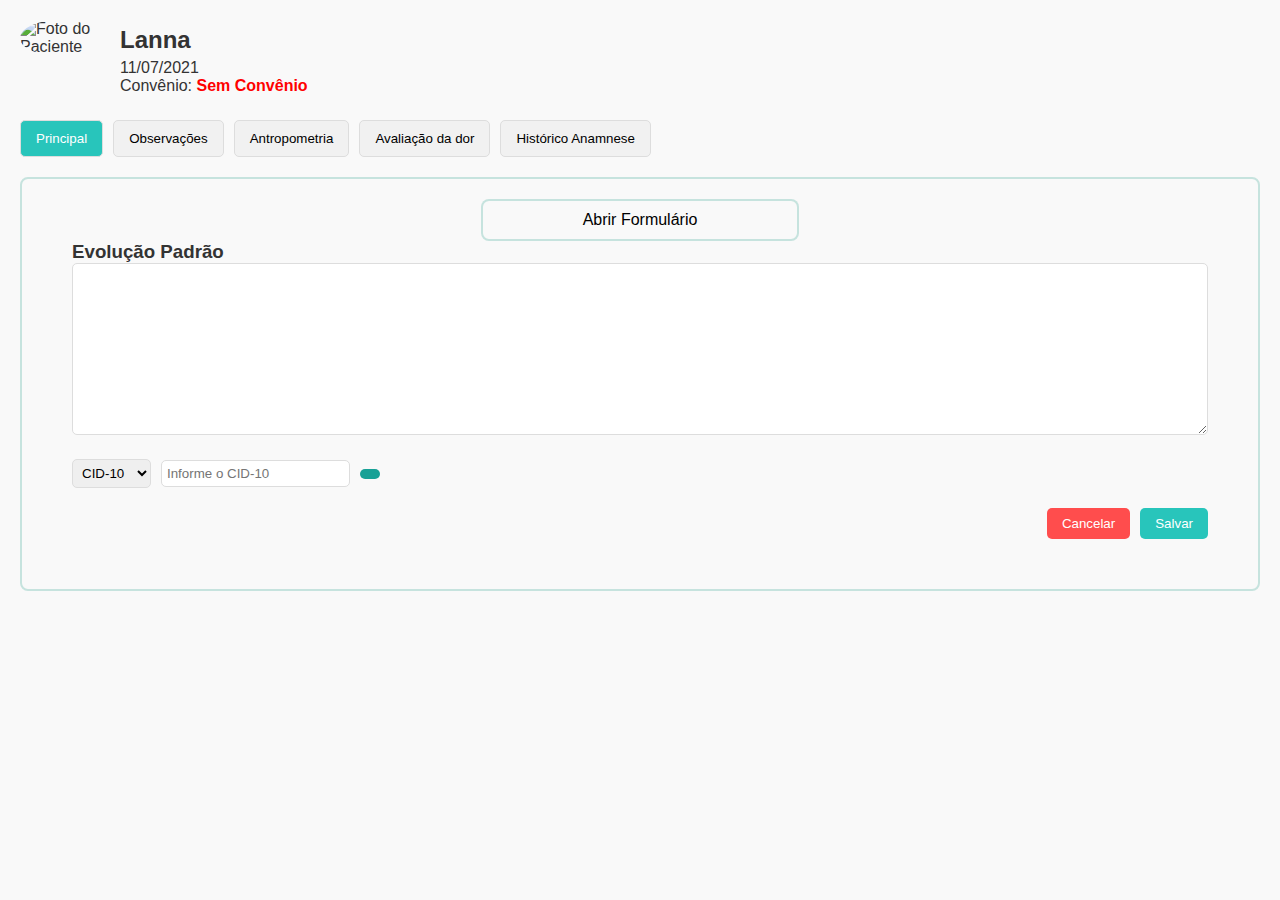
==== index.html @ a19d1daa "alteração" ====
<!DOCTYPE html>
<html lang="pt-br">
  <head>
    <meta charset="UTF-8" />
    <meta name="viewport" content="width=device-width, initial-scale=1.0" />
    <title>Medic - Anamnese</title>
    <link rel="stylesheet" href="css/anamnese.css" />
    <link rel="stylesheet" href="fontawesome/css/all.min.css" />
  </head>
  <body>
    <main class="main-content">
      <div class="paciente-info">
        <div class="perfil-foto">
          <img src="caminho-para-imagem.jpg" alt="Foto do Paciente" />
        </div>
        <div class="paciente-detalhes">
          <h2>Lanna</h2>
          <p>11/07/2021</p>
          <p>Convênio: <span class="sem-convenio">Sem Convênio</span></p>
        </div>

        <div class="nav-icons">
          <!-- Adc aqui os ícones caso necessário -->
        </div>
      </div>

      <section class="tab-section">
        <div class="tabs">
          <button class="tab active" onclick="openTab(event, 'principal')">
            Principal
          </button>
          <button class="tab" onclick="openTab(event, 'observacoes')">
            Observações
          </button>
          <button class="tab" onclick="openTab(event, 'antropometria')">
            Antropometria
          </button>
          <button class="tab" onclick="openTab(event, 'avaliacao-dor')">
            Avaliação da dor
          </button>
          <button class="tab" onclick="openTab(event, 'historico-anamnese')">
            Histórico Anamnese
          </button>
        </div>

        <!-- Conteúdos das abas -->
        <div class="tab-content" id="principal">
          <!--Borda-->
          <div class="evolucao-padrao-container">
            <!--Botão de abrir modal-->
            <div class="abrir-modal-container">
              <button id="abriModalBtn" class="abrir-modal-btn">
                Abrir Formulário
              </button>
            </div>

            <!-- Modal Para abrir Formulário-->
            <div id="evolucaoModal" class="modal">
              <div class="modal-content">
                <span class="fechar">&times;</span>
                <h2>Formulário de Evoluções</h2>
                <table class="tabela-evolucao">
                  <thead>
                    <tr>
                      <th>Formulário</th>
                      <th>Descrição</th>
                      <th>Baixar</th>
                    </tr>
                  </thead>
                  <tbody>
                    <tr>
                      <td>Evolução Ginecologia</td>
                      <td>Evolução Ginecologia</td>
                      <td><i class="fa fa-download"></i></td>
                    </tr>
                    <tr>
                      <td>Evolução Padrão</td>
                      <td>Evolução Padrão</td>
                      <td><i class="fa fa-download"></i></td>
                    </tr>
                    <tr>
                      <td>Anamnese Cirúgica</td>
                      <td>Anamnese Cirúgica</td>
                      <td><i class="fa fa-download"></i></td>
                    </tr>
                    <tr>
                      <td>Anamnese Padrão</td>
                      <td>Anamnese Padrão</td>
                      <td><i class="fa fa-download"></i></td>
                    </tr>
                  </tbody>
                </table>

                <button class="fechar-btn">Fechar</button>
              </div>
            </div>

            <!--FECHA MODAL-->

            <h3>Evolução Padrão</h3>
            <textarea class="anamnese-input" rows="10"></textarea>
            <div class="cid-section">
              <select id="cid">
                <option value="">CID-10</option>
                <option value="">NANDA</option>
                <!-- Add opção do CID-10 -->
              </select>
              <input
                class="cid-input"
                type="cid"
                id="cid"
                name="cid"
                placeholder="Informe o CID-10"
              />
              <button class="add-cid"><i class="fa-solid fa-plus"></i></button>
            </div>

            <div class="form-buttons">
              <button class="cancela-btn">
                <i class="fa-solid fa-xmark"></i> Cancelar
              </button>
              <button class="salva-btn">
                <i class="fa-solid fa-check"></i> Salvar
              </button>
            </div>
          </div>
        </div>
<!--OBSERVAÇÕES-->

        <div class="tab-content" id="observacoes" style="display: none">
          <div class="evolucao-padrao-container">
            <h3>Observações</h3>
            <textarea class="anamnese-input" rows="10"></textarea>
          </div>
        </div>

        <!--ANTROPOMETRIA= Medidas Corporal-->

        <div class="tab-content" id="antropometria" style="display: none">
          <div class="evolucao-padrao-container">
            <div class="antro-buttons">
              <button class="result-button">
                <i class="fa-solid fa-chart-line"></i> Resultado
              </button>
              <button class="history-button">
                <i class="fa-solid fa-table"></i> Histórico
              </button>
            </div>

            <div class="container-antropometria">
              <form>
                <label for="date">Data</label>
                <input type="date" id="date" name="date" value="2024-10-17" />

                <div class="row">
                  <div class="column">
                    <label for="height">Altura (cm)</label>
                    <input type="number" id="height" name="height" />
                  </div>
                  <div class="column">
                    <label for="weight">Peso (kg)</label>
                    <input type="number" id="weight" name="weight" />
                  </div>
                  <div class="column">
                    <label for="imc">IMC</label>
                    <input type="number" id="imc" name="imc" readonly />
                  </div>
                </div>

                <div class="row">
                  <div class="column">
                    <label for="waist">Circunferência Cintura (cm)</label>
                    <input type="number" id="waist" name="waist" />
                  </div>
                  <div class="column">
                    <label for="hip">Circunferência Quadril (cm)</label>
                    <input type="number" id="hip" name="hip" />
                  </div>
                  <div class="column">
                    <label for="rcq">Relação RCQ</label>
                    <input type="number" id="rcq" name="rcq" readonly />
                  </div>
                </div>
                <br />
                <!--SINAIS VITAIS-->
                <h3 class="sinais-vitais">
                  <i class="fa-solid fa-heart-pulse"></i> <u>Sinais Vitais</u>
                </h3>
                <br />
                <div class="row">
                  <div class="column">
                    <label for="systolic">Pressão Sistólica</label>
                    <input type="number" id="systolic" name="systolic" />
                  </div>
                  <div class="column">
                    <label for="diastolic">Pressão Diastólica</label>
                    <input type="number" id="diastolic" name="diastolic" />
                  </div>
                  <div class="column">
                    <label for="heart-rate">Frequência Cardíaca</label>
                    <input type="number" id="heart-rate" name="heart-rate" />
                  </div>
                </div>

                <div class="row">
                  <div class="column">
                    <label for="temperature">Temperatura</label>
                    <input type="number" id="temperature" name="temperature" />
                  </div>
                  <div class="column">
                    <label for="glucose">Glicemia</label>
                    <input type="number" id="glucose" name="glucose" />
                  </div>
                  <div class="column">
                    <label for="saturation">Saturação</label>
                    <input type="number" id="saturation" name="saturation" />
                  </div>
                </div>
                <div class="buttons">
                  <button type="submit" class="nova-avaliacao">
                    <i class="fa-solid fa-file"></i> Nova Avaliação
                  </button>
                  <button type="submit" class="salvar-avaliacao">
                    <i class="fa-solid fa-check"></i> Salvar Avaliação
                  </button>
                </div>
              </form>
            </div>
          </div>
        </div>
        <!--AVALIAÇÃO DA DOR-->
        <div class="tab-content" id="avaliacao-dor" style="display: none">
          <h2>Qual o nível de dor do paciente?</h2>

          <!-- Container principal que agrupa todos os cards -->
          <div class="all-groups-container">
              <!-- Card 1: Grupo 1 - Sem dor -->
              <div class="pain-card" id="card-1" data-level="0">
                  <img src="img/escala-dor_1.png" alt="Nível 0">
                  <p>0</p>
                  <br>
                  <p class="grupo-nome">Sem dor</p> <!-- Nome do grupo -->
              </div>
              
              <!-- Card 2, 3 e 4: Grupo 2 - Dor leve -->
              <div class="pain-card" id="card-2" data-level="1">
                  <img src="img/escala-dor_2.png" alt="Nível 1">
                  <p>1</p>
              </div>
              <div class="pain-card" id="card-3" data-level="2">
                  <img src="img/escala-dor_3.png" alt="Nível 2">
                  <p>2</p>
                  <br>
                  <p class="grupo-nome">Dor leve</p> <!-- Nome do grupo --> 
              </div>
              <div class="pain-card" id="card-4" data-level="3">
                  <img src="img/escala-dor_4.png" alt="Nível 3">
                  <p>3</p>
              </div>
      
              <!-- Card 5, 6 e 7: Grupo 3 - Dor moderada -->
              <div class="pain-card" id="card-5" data-level="4">
                  <img src="img/escala-dor_4.png" alt="Nível 4">
                  <p>4</p>
              </div>
              <div class="pain-card" id="card-6" data-level="5">
                  <img src="img/escala-dor_5.png" alt="Nível 5">
                  <p>5</p>
                  <br>
                  <p class="grupo-nome">Dor moderada</p> <!-- Nome do grupo -->
              </div>
              <div class="pain-card" id="card-7" data-level="6">
                  <img src="img/escala-dor_6.png" alt="Nível 6">
                  <p>6</p>
              </div>
      
              <!-- Card 8, 9, 10 e 11: Grupo 4 - Dor intensa -->
              <div class="pain-card" id="card-8" data-level="7">
                  <img src="img/escala-dor_7.png" alt="Nível 7">
                  <p>7</p>
              </div>
              <div class="pain-card" id="card-9" data-level="8">
                  <img src="img/escala-dor_8.png" alt="Nível 8">
                  <p>8</p>
                  <br>
                  <p class="grupo-nome">Dor intensa</p> <!-- Nome do grupo -->
              </div>
              <div class="pain-card" id="card-10" data-level="9">
                  <img src="img/escala-dor_9.png" alt="Nível 9">
                  <p>9</p>
              </div>
              <div class="pain-card" id="card-11" data-level="10">
                  <img src="img/escala-dor_10.png" alt="Nível 10">
                  <p>10</p>
              </div>
          </div>      
      

        </div>

        <!--HISTÓRICO ANAMNESE-->
        <div class="tab-content" id="historico-anamnese" style="display: none">
          <h3>Histórico Anamnese</h3>
          <table class="tabela">
            <thead>
              <tr>
                  <th><input type="checkbox"></th>
                  <th>Data</th>
                  <th>Descrição</th>
                  <th>Visualizar</th>
              </tr>
          </thead>
          <tbody>
              <tr>
                  <td><input type="checkbox"></td>
                  <td>01/01/2022 às 12:00:00</td>
                  <td>Anamnese Padrão</td>
                  <td><button class="btn-visualizar" onclick="abrirModal()">Anamnese</button></td>
              </tr>
          </tbody>
      </table>
      <div id="modalAnamnese" class="modal modalhistorico">
        <div class="modal-conteudo">
            <span class="fechar" onclick="fecharModal()">&times;</span>
            <div class="modal-header">
              <div class="paciente-info">
                <div class="perfil-foto">
                  <img src="caminho-para-imagem.jpg" alt="Foto do Paciente" />
                </div>
                <div class="paciente-detalhes">
                  <h2>Lanna</h2>
                  <p>11/07/2021</p>
                  <p>Convênio: <span class="sem-convenio">Sem Convênio</span></p>
                </div>
        </div>
            </div>
            <div class="modal-body">
            </div>
        </div>
    </div>
        </table>
        </div>
      </section>
    </main>

   

    <script src="js/anamnese.js"></script>
  </body>
</html>
---- css/anamnese.css ----
* {
  margin: 0;
  padding: 0;
  box-sizing: border-box;
}

body {
  font-family: Arial, sans-serif;
  background-color: #f9f9f9;
  color: #333;
}

.main-content {
  padding: 20px;
  display: flex;
  flex-direction: column;
  align-items: flex-start;
}

.paciente-info {
  display: flex;
  align-items: center;
  gap: 20px;
  margin-bottom: 20px;
}

.perfil-foto {
  width: 80px;/* define Tamanho desejado*/
  height: 80px;
  border-radius: 50%;
  background-image: url('caminho-para-imagem.jpg'); /* Caminho da imagem */
  background-size: cover; /* Ajusta o tamanho da imagem */
  background-position: center; /* Centraliza a imagem */
  background-repeat: no-repeat; /* não repete a imagem */
}

.perfil-foto img {
  width: 80%; /* imagem ocupa 100% da div */
  height: auto; /* Ajusta a altura da imagem */
  border-radius: 50%; /* Para deixar a imagem redonda */
}


.paciente-detalhes h2 {
  margin-bottom: 5px;
}

.sem-convenio {
  color: red;
  font-weight: bold;
}

.tab-section {
  width: 100%;
}

.tabs {
  display: flex;
  gap: 10px;
  margin-bottom: 20px;
}

.tab {
  padding: 10px 15px;
  border: 1px solid #ddd;
  border-radius: 5px;
  cursor: pointer;
  background-color: #f1f1f1;
}

.tab.active {
  background-color: #28c5bb;
  color: white;
}

.form-section {
  background-color: #fff;
  padding: 20px;
  border-radius: 10px;
  box-shadow: 0 0 10px rgba(0, 0, 0, 0.1);
  width: 100%;
}

.anamnese-input {
  width: 100%;
  padding: 10px;
  margin-bottom: 20px;
  border: 1px solid #ddd;
  border-radius: 5px;
/* max-width: 100px;*/
}

.evolucao-padrao-container {
  border: 2px solid #4caf9d4c;
  border-radius: 8px;        /* Bordas arredondadas */
  padding: 50px;             /* Espaçamento interno */
  margin-top: 20px;
}

.cid-section {
  display: flex;
  align-items: center;
  gap: 10px;
  margin-bottom: 20px;
}

.cid-section select, .cid-input {
  padding: 5px;
  border: 1px solid #ddd;
  border-radius: 5px;
}

.add-cid {
  padding: 5px 10px;
  background-color: #17a196;
  color: white;
  border: none;
  border-radius: 5px;
  cursor: pointer;
}

.form-buttons {
  display: flex;
  justify-content: flex-end;
  gap: 10px;
}

.cancela-btn { /*Botão de cancelar a Evolução*/
  padding: 8px 15px;
  background-color: #ff4d4d;
  color: white;
  border: none;
  border-radius: 5px;
  cursor: pointer;
}

.salva-btn { /*Botão de Salvar a Evolução*/  
  padding: 8px 15px;
  background-color: #28c5bb;
  color: white;
  border: none;
  border-radius: 5px;
  cursor: pointer;
}

.tab-content {
  display: none;
}

.tab-content.active {
  display: block;
}


/* MODAL ANAMNESE/ EVOLUÇÃO */

/* Centraliza o botão "Abrir Evolução" */
.abrir-modal-container {
  display: flex;
  justify-content: center; /* Centraliza horizontalmente */
  align-items: center; /* Centraliza verticalmente */
  margin-top: -30px; /* Espaçamento superior */
}

.abrir-modal-btn {
  padding: 10px 100px;
  background-color: #f9f9f9;
  color: black;
  border: none;
  border-radius: 5px;
  cursor: pointer;
  font-size: 16px;
  border: 2px solid #4caf9d4c;
  border-radius: 8px;        /* Bordas arredondadas */

}


.modal {
  display: none; /* Escondido por padrão */
  position: fixed;
  z-index: 1;
  left: 0;
  top: 0;
  width: 100%;
  height: 100%;
  background-color: rgba(0, 0, 0, 0.4);
}

.modal-content {
  background-color: #fff;
  margin: 15% auto;
  padding: 20px;
  border: 1px solid #888;
  width: 80%;
   /* Ajusta o espaçamento conforme o tamanho da tela */
    padding: 20px;
    border: 1px solid #888;
    width: 80%; /* Tamanho inicial do modal */
    max-width: 800px; /* Tamanho máximo do modal */
    min-width: 300px; /* Tamanho mínimo do modal */
    box-sizing: border-box;
    border-radius: 8px;

  
}

.fechar {
  color: #aaa;
  float: right;
  font-size: 28px;
  font-weight: bold;
}

.fechar:hover,
.fechar:focus {
  color: black;
  text-decoration: none;
  cursor: pointer;
}



/* Tabela dentro do modal de Evolução */

.tabela-evolucao {
  width: 100%;
  border-collapse: collapse;
  margin-top: 20px;
}

.tabela-evolucao th, .tabela-evolucao td {
  border: 1px solid #ddd;
  padding: 8px;
  text-align: left;
}

.tabela-evolucao th {
  background-color: #f2f2f2;
  font-weight: bold;
}

.fechar-btn {
  padding: 10px 20px;
  margin: 10px;
  background-color: #fff;
  color: black;
  border: 2px solid #4caf9d4c;
  cursor: pointer;
}

.fechar-btn:hover {
  background-color: #17a196;
  color: #f1f1f1;
}
/*encerramento modal*/

/*ANTROPOMETRIA*/
.antro-buttons {
  display: flex;
  justify-content: flex-end;
  padding: 10px;
}

.antro-buttons button {
  margin-left: 10px;
  padding: 10px 20px;
  border: none;
  border-radius: 4px;
  cursor: pointer;
  background-color: #28c5bb;
  color: white;
  font-size: 14px;
}

.antro-buttons button:hover{
  background-color:#4fd9d4;
  color: #000000;
}
.container-antropometria {
    max-width: 800px;
    margin: 20px auto;
    background-color: #f9f9f9;
    padding: 20px;
    border-radius: 8px;
    box-shadow: 0 2px 10px rgba(0, 0, 0, 0.1);
    border: 2px solid #4caf9d4c;
    margin-top: 10px;
}

form {
    display: flex;
    flex-direction: column;
}

label {
    font-weight: bold;
    margin-top: 10px;
}

input[type="number"],
input[type="date"] {
    width: 100%;
    padding: 8px;
    margin-top: 5px;
    margin-bottom: 10px;
    border: 1px solid #ccc;
    border-radius: 4px;
}

.row {
    display: flex;
    justify-content: space-between;
}

.column {
    flex: 1;
    margin-right: 10px;
}

.column:last-child {
    margin-right: 0;
}

.buttons {
    display: flex;
    justify-content: space-between;
    margin-top: 20px;
}

button {
    padding: 10px 20px;
    border: none;
    border-radius: 4px;
    cursor: pointer;
}

.nova-avaliacao {
    background-color: #e28800;
    color: #ffffff;
}

.nova-avaliacao:hover {
  background-color: #fb9906;
  color: #000000;
}

.salvar-avaliacao {
    background-color: #28c5bb;
    color: #ffffff;
}
.salvar-avaliacao:hover {
  background-color: #4fd9d4;
  color:#000000;
}

/* AVALIAÇÃO DA DOR */

h2 {
  margin-bottom: 20px;
}

.all-groups-container {
  display: flex;
  justify-content: space-between; /* Espaçamento entre os cards */
  gap: 10px; /* Espaço entre cada card */
  align-items: flex-start;
  flex-wrap: wrap; /* Permite que os cards se movam para a próxima linha */
}

.pain-card {
  flex: 1 1 100px; /* Permite que os cards cresçam e encolham */
  max-width: 100px; /* Limita a largura máxima dos cards */
  height: 150px;
  text-align: center;
  padding: 10px;
  background-color: #fff;
  border-radius: 8px;
  transition: transform 0.3s ease;
  cursor: pointer;
  box-shadow: 0 4px 8px rgba(0, 0, 0, 0.1);
}

.pain-card:hover {
  transform: scale(1.1);
}

.pain-card img {
  width: 100%;
  height: 100px;
  object-fit: cover;
  border-radius: 8px;
}

.pain-card p {
  margin-top: 5px;
  font-size: 16px;
  font-weight: bold;
}

/* Estilo personalizado para cada card */
#card-1 { background-color: #00b25e; }
#card-2 { background-color: #00843b; }
#card-3 { background-color: #008318; }
#card-4 { background-color: #00a800; }
#card-5 { background-color: #59c300; }
#card-6 { background-color: #57c200; }
#card-7 { background-color: #ffc000; }
#card-8 { background-color: #ffbe00; }
#card-9 { background-color: #ff9500; }
#card-10 { background-color: #d63200; }
#card-11 { background-color: #a40900; }

.grupo-nome {
  flex: 1 1 100px; /* Permite que os nomes cresçam e encolham */
  font-size: 18px;
  font-weight: bold;
  text-align: center;
}


/* Esconde o grupo de nomes em telas menores */
@media (max-width: 1300px) { /* Ajuste o valor conforme necessário */
  .grupo-nomes-container {
    display: none; /* Esconde a seção de nomes */
  }
}

/*HISTÓRICO ANAMNESE*/

.tabela {
  width: 100%;
  border-collapse: collapse;
  margin-top: 20px;
}

.tabela th, .tabela td {
  border: 1px solid #ddd;
  padding: 10px;
  text-align: left;
}

.tabela th {
  background-color: #f5f5f5;
}

.modalhistorico .modal-conteudo {
  background-color: #ffffff;
  margin: 5% auto;
  padding: 20px;
  border: 1px solid #888;
  width: 70%;
  border-radius: 8px;
  font-family: Arial, sans-serif;
}

/* Cabeçalho do modal */
.modal-header {
  border-bottom: 2px solid #007bff;
  margin-bottom: 20px;
}

.modal-header h2 {
  color: #0056b3;
  font-size: 20px;
  margin: 0;
}

.modal-header h3 {
  color: #333;
  font-size: 18px;
  margin-top: 5px;
}

/* Corpo do modal */
.modal-body {
  line-height: 1.6;
}

.modal-body h4 {
  font-size: 16px;
  font-weight: bold;
  color: #333;
  margin-top: 10px;
}

.modal-body p {
  margin: 10px 0;
}

/* Estilo do botão Fechar */
.fechar {
  color: #aaa;
  float: right;
  font-size: 28px;
  font-weight: bold;
  cursor: pointer;
}

.fechar:hover {
  color: black;
}
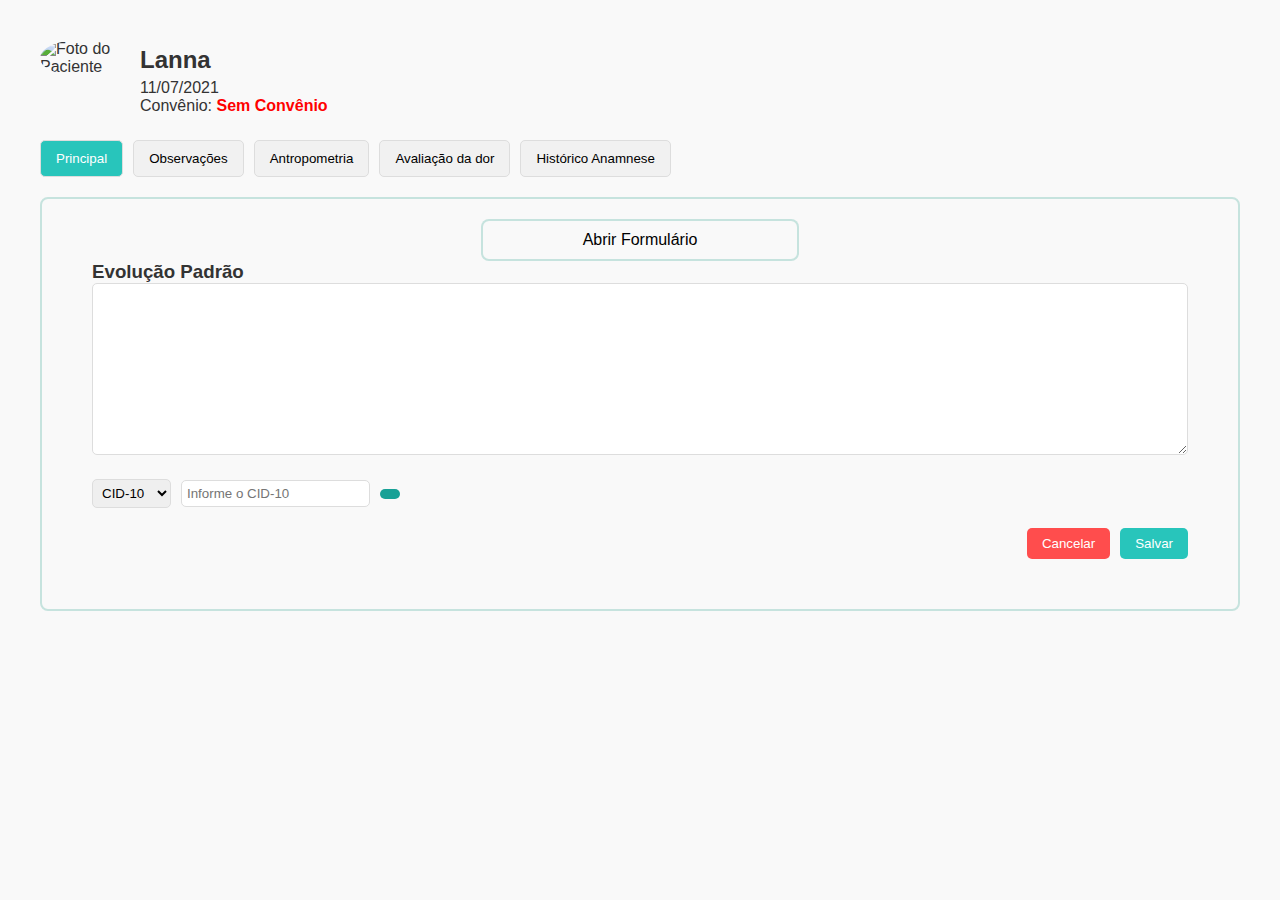
==== commit 53d263ac: "atual" ====
--- a/index.html
+++ b/index.html
@@ -64,13 +64,13 @@
                     <tr>
                       <th>Formulário</th>
                       <th>Descrição</th>
-                      <th>Baixar</th>
+                      <th>Abrir</th>
                     </tr>
                   </thead>
                   <tbody>
                     <tr>
-                      <td>Evolução Ginecologia</td>
-                      <td>Evolução Ginecologia</td>
+                      <td>Evolução Ginecológica</td>
+                      <td>Evolução Ginecológica</td>
                       <td><i class="fa fa-download"></i></td>
                     </tr>
                     <tr>
@@ -134,7 +134,7 @@
           </div>
         </div>
 
-        <!--ANTROPOMETRIA= Medidas Corporal-->
+        <!--ANTROPOMETRIA= Medida Corporal-->
 
         <div class="tab-content" id="antropometria" style="display: none">
           <div class="evolucao-padrao-container">
@@ -142,7 +142,7 @@
               <button class="result-button">
                 <i class="fa-solid fa-chart-line"></i> Resultado
               </button>
-              <button class="history-button">
+              <button class="hist-button">
                 <i class="fa-solid fa-table"></i> Histórico
               </button>
             </div>
@@ -226,76 +226,208 @@
                 </div>
               </form>
             </div>
+
+
+
+<!-- Modal Histórico Antropometria -->
+<div id="modalHistoricoAntropometria" class="modal-historico-antropometria">
+  <div class="modal-content-historico-antropometria">
+    <span class="fechar-historico-antropometria">&times;</span>
+    <h2>Histórico Antropométrico</h2>
+    <p>Paciente: Lanna Gabriella</p>
+    <p>Avaliação: IMC e RCQ</p>
+    <table class="tabela-historico-antropometria">
+      <thead>
+        <tr>
+          <th>Data</th>
+          <th>Profissional</th>
+          <th>CM</th>
+          <th>KG</th>
+          <th>IMC</th>
+          <th>GP</th>
+          <th>CC</th>
+          <th>CQ</th>
+          <th>RCQ</th>
+          <!-- Continue com as outras colunas conforme a necessidade -->
+        </tr>
+      </thead>
+      <tbody>
+        <tr>
+          <!-- Exemplo de dados -->
+          <td>12/10/2024</td>
+          <td>Dr. João</td>
+          <td>160</td>
+          <td>70</td>
+          <td>27</td>
+          <td>12</td>
+          <td>90</td>
+          <td>100</td>
+          <td>0.9</td>
+        </tr>
+      </tbody>
+    </table>
+  </div>
+</div>
+
+<!-- Modal Resultado Avaliação ANTROPOMETRIA-->
+<div id="modalResultadoAvaliacao" class="modal-resultado-avaliacao">
+  <div class="modal-content-resultado-avaliacao">
+    <span class="fechar-resultado-avaliacao">&times;</span>
+    <h2>Resultado Avaliação</h2>
+    <p>Paciente: Lanna Gabriella</p>
+    <p>Avaliação: IMC e RCQ</p>
+    
+    <!-- Checkboxes para Avaliação -->
+    <div class="checkbox-container">
+      <label><input type="checkbox" checked> IMC</label>
+      <label><input type="checkbox" checked> RCQ</label>
+      <label><input type="checkbox" checked> PC</label>
+      <label><input type="checkbox" checked> PT</label>
+      <label><input type="checkbox" checked> PAB</label>
+      <label><input type="checkbox" checked> PS</label>
+      <label><input type="checkbox" checked> PD</label>
+      <label><input type="checkbox" checked> FC</label>
+    </div>
+
+    <!-- Gráfico de Avaliação (Placeholder) -->
+    <div class="grafico-placeholder">
+      <!-- Insira o gráfico aqui ou use uma imagem se necessário -->
+      <p>Gráfico de Avaliação (Exemplo)</p>
+    </div>
+    
+    <!-- Tabelas IMC e RCQ -->
+    <div class="tabelas-container">
+      <div class="tabela-imc">
+        <h3>Tabela IMC</h3>
+        <table>
+          <thead>
+            <tr>
+              <th>IMC</th>
+              <th>Classificação</th>
+            </tr>
+          </thead>
+          <tbody>
+            <tr><td>Menor do que 18,5</td><td>Abaixo do peso</td></tr>
+            <tr><td>18,5 a 24,9</td><td>Peso ideal</td></tr>
+            <tr><td>25 a 29,9</td><td>Sobrepeso</td></tr>
+            <tr><td>30 a 34,9</td><td>Obesidade de grau I</td></tr>
+            <tr><td>35 a 39,9</td><td>Obesidade de grau II</td></tr>
+            <tr><td>Acima de 40</td><td>Obesidade mórbida</td></tr>
+          </tbody>
+        </table>
+      </div>
+      <div class="tabela-rcq">
+        <h3>Tabela RCQ</h3>
+        <table>
+          <thead>
+            <tr>
+              <th>Idade</th>
+              <th >Baixo</th>
+              <th >Moderado</th>
+              <th >Alto</th>
+              <th >Muito Alto</th>
+            </tr>
+          </thead>
+          <tbody>
+            <tr><td>Até 29</td><td>&lt; 0,83</td><td>0,83 - 0,88</td><td>0,89 - 0,94</td><td>&gt; 0,94</td></tr>
+            <tr><td>30 - 39</td><td>&lt; 0,84</td><td>0,84 - 0,91</td><td>0,92 - 0,96</td><td>&gt; 0,96</td></tr>
+            <tr><td>40 - 49</td><td>&lt; 0,88</td><td>0,88 - 0,95</td><td>0,96 - 1,00</td><td>&gt; 1,00</td></tr>
+            <tr><td>50 - 59</td><td>&lt; 0,90</td><td>0,90 - 0,96</td><td>0,97 - 1,02</td><td>&gt; 1,02</td></tr>
+            <tr><td>&gt; 59</td><td>&lt; 0,91</td><td>0,91 - 0,98</td><td>0,99 - 1,03</td><td>&gt; 1,03</td></tr>
+          </tbody>
+        </table>
+      </div>
+    </div>
+  </div>
+</div>
+
           </div>
         </div>
+
+        <!--MODAL HISTÓRICO ANTROPOMETRIA-->
+        
         <!--AVALIAÇÃO DA DOR-->
         <div class="tab-content" id="avaliacao-dor" style="display: none">
+          <div class="evolucao-padrao-container">
           <h2>Qual o nível de dor do paciente?</h2>
 
           <!-- Container principal que agrupa todos os cards -->
-          <div class="all-groups-container">
-              <!-- Card 1: Grupo 1 - Sem dor -->
-              <div class="pain-card" id="card-1" data-level="0">
-                  <img src="img/escala-dor_1.png" alt="Nível 0">
-                  <p>0</p>
-                  <br>
-                  <p class="grupo-nome">Sem dor</p> <!-- Nome do grupo -->
+          <div class="todo-grupo-card-container">
+              
+              <!-- Grupo 1 - Card 1 separado -->
+              <div class="grupo-card" id="group-1">
+                  <div class="pain-card" id="card-1" data-level="0">
+                      <img src="img/escala-dor_1.png" alt="Nível 0">
+                      <p>0</p>
+                      <br>
+                      <p class="grupo-nome"> Sem Dor </p>
+                  </div>
               </div>
+          
+              <!-- Grupo 2 - Cards 2, 3 e 4 juntos -->
+              <div class="grupo-card" id="group-2">
+                  <div class="pain-card" id="card-2" data-level="1">
+                      <img src="img/escala-dor_2.png" alt="Nível 1">
+                      <p>1</p>
+                  </div>
+                  <div class="pain-card" id="card-3" data-level="2">
+                      <img src="img/escala-dor_3.png" alt="Nível 2">
+                      <p>2</p>
+                      <br>
+                      <p class="grupo-nome"> Leve </p>
+                  </div>
+                  <div class="pain-card" id="card-4" data-level="3">
+                      <img src="img/escala-dor_4.png" alt="Nível 3">
+                      <p>3</p>
+                  </div>
+              </div>
+          
+              <!-- Grupo 3 - Cards 5, 6 e 7 juntos -->
+              <div class="grupo-card" id="group-3">
+                  <div class="pain-card" id="card-5" data-level="4">
+                      <img src="img/escala-dor_4.png" alt="Nível 4">
+                      <p>4</p>
+                  </div>
+                  <div class="pain-card" id="card-6" data-level="5">
+                      <img src="img/escala-dor_5.png" alt="Nível 5">
+                      <p>5</p>
+                      <br>
+                      <p class="grupo-nome"> Moderada</p>
+                  </div>
+                  <div class="pain-card" id="card-7" data-level="6">
+                      <img src="img/escala-dor_6.png" alt="Nível 6">
+                      <p>6</p>
+                  </div>
+              </div>
+          
+              <!-- Grupo 4 - Cards 8, 9, 10 e 11 juntos -->
+              <div class="grupo-card" id="group-4">
+                  <div class="pain-card" id="card-8" data-level="7">
+                      <img src="img/escala-dor_7.png" alt="Nível 7">
+                      <p>7</p>
+                  </div>
+                  <div class="pain-card" id="card-9" data-level="8">
+                      <img src="img/escala-dor_8.png" alt="Nível 8">
+                      <p>8</p>
+                      <br>
+                      <p class="grupo-nome"> Intensa</p>
+                  </div>
+                  <div class="pain-card" id="card-10" data-level="9">
+                      <img src="img/escala-dor_9.png" alt="Nível 9">
+                      <p>9</p>
+                  </div>
+                  <div class="pain-card" id="card-11" data-level="10">
+                      <img src="img/escala-dor_10.png" alt="Nível 10">
+                      <p>10</p>
+                  </div>
+              </div>
+              <!-- Alerta de sucesso -->
+            <div id="sucesso-alerta" class="sucesso-alerta">Nível de dor alterado com sucesso!</div>
+          
+          </div>
               
-              <!-- Card 2, 3 e 4: Grupo 2 - Dor leve -->
-              <div class="pain-card" id="card-2" data-level="1">
-                  <img src="img/escala-dor_2.png" alt="Nível 1">
-                  <p>1</p>
-              </div>
-              <div class="pain-card" id="card-3" data-level="2">
-                  <img src="img/escala-dor_3.png" alt="Nível 2">
-                  <p>2</p>
-                  <br>
-                  <p class="grupo-nome">Dor leve</p> <!-- Nome do grupo --> 
-              </div>
-              <div class="pain-card" id="card-4" data-level="3">
-                  <img src="img/escala-dor_4.png" alt="Nível 3">
-                  <p>3</p>
-              </div>
       
-              <!-- Card 5, 6 e 7: Grupo 3 - Dor moderada -->
-              <div class="pain-card" id="card-5" data-level="4">
-                  <img src="img/escala-dor_4.png" alt="Nível 4">
-                  <p>4</p>
-              </div>
-              <div class="pain-card" id="card-6" data-level="5">
-                  <img src="img/escala-dor_5.png" alt="Nível 5">
-                  <p>5</p>
-                  <br>
-                  <p class="grupo-nome">Dor moderada</p> <!-- Nome do grupo -->
-              </div>
-              <div class="pain-card" id="card-7" data-level="6">
-                  <img src="img/escala-dor_6.png" alt="Nível 6">
-                  <p>6</p>
-              </div>
-      
-              <!-- Card 8, 9, 10 e 11: Grupo 4 - Dor intensa -->
-              <div class="pain-card" id="card-8" data-level="7">
-                  <img src="img/escala-dor_7.png" alt="Nível 7">
-                  <p>7</p>
-              </div>
-              <div class="pain-card" id="card-9" data-level="8">
-                  <img src="img/escala-dor_8.png" alt="Nível 8">
-                  <p>8</p>
-                  <br>
-                  <p class="grupo-nome">Dor intensa</p> <!-- Nome do grupo -->
-              </div>
-              <div class="pain-card" id="card-10" data-level="9">
-                  <img src="img/escala-dor_9.png" alt="Nível 9">
-                  <p>9</p>
-              </div>
-              <div class="pain-card" id="card-11" data-level="10">
-                  <img src="img/escala-dor_10.png" alt="Nível 10">
-                  <p>10</p>
-              </div>
-          </div>      
-      
-
+</div>
         </div>
 
         <!--HISTÓRICO ANAMNESE-->
--- a/css/anamnese.css
+++ b/css/anamnese.css
@@ -354,16 +354,215 @@
   color:#000000;
 }
 
+/* Modal Histórico Antropometria */
+.modal-historico-antropometria {
+  display: none; /* Escondido por padrão */
+  position: fixed;
+  z-index: 1000;
+  left: 0;
+  top: 0;
+  width: 100%;
+  height: 100%;
+  background-color: rgba(0, 0, 0, 0.5);
+}
+
+.modal-content-historico-antropometria {
+  background-color: #fff;
+  margin: 5% auto;
+  padding: 20px;
+  border-radius: 8px;
+  width: 80%;
+  max-width: 900px;
+  box-shadow: 0 4px 8px rgba(0, 0, 0, 0.2);
+}
+
+.fechar-historico-antropometria {
+  color: #aaa;
+  float: right;
+  font-size: 24px;
+  font-weight: bold;
+  cursor: pointer;
+}
+
+.fechar-historico-antropometria:hover {
+  color: #000;
+}
+
+.tabela-historico-antropometria {
+  width: 100%;
+  border-collapse: collapse;
+  margin-top: 20px;
+}
+
+.tabela-historico-antropometria th,
+.tabela-historico-antropometria td {
+  border: 1px solid #ddd;
+  padding: 8px;
+  text-align: center;
+}
+
+.tabela-historico-antropometria th {
+  background-color: #f2f2f2;
+  font-weight: bold;
+}
+
+.history-button {
+  padding: 10px 20px;
+  background-color: #4caf9d;
+  color: #fff;
+  border: none;
+  border-radius: 4px;
+  cursor: pointer;
+}
+
+.history-button:hover {
+  background-color: #45a089;
+}
+
+/* Modal Resultado Antropometria */
+.modal-resultado-avaliacao {
+  display: none;
+  position: fixed;
+  z-index: 1000;
+  left: 0;
+  top: 0;
+  width: 100%;
+  height: 100%;
+  background-color: rgba(0, 0, 0, 0.5);
+}
+
+.modal-content-resultado-avaliacao {
+  background-color: #fff;
+  margin: 5% auto;
+  padding: 20px;
+  border-radius: 8px;
+  width: 80%;
+  max-width: 90vw;
+  box-shadow: 0 4px 8px rgba(0, 0, 0, 0.2);
+}
+
+.fechar-resultado-avaliacao {
+  color: #aaa;
+  float: right;
+  font-size: 24px;
+  font-weight: bold;
+  cursor: pointer;
+}
+
+.fechar-resultado-avaliacao:hover {
+  color: #000;
+}
+
+.checkbox-container {
+  display: flex;
+  gap: 10px;
+  margin: 10px 0;
+}
+
+.grafico-placeholder {
+  text-align: center;
+  margin: 20px 0;
+  padding: 40px;
+  background-color: #f9f9f9;
+  border: 1px dashed #ccc;
+}
+
+.tabelas-container {
+  display: flex;
+  justify-content: space-between;
+  margin-top: 20px;
+}
+
+.tabela-imc, .tabela-rcq {
+  width: 48%;
+}
+
+.tabela-imc table, .tabela-rcq table {
+  width: 100%;
+  border-collapse: collapse;
+}
+
+.tabela-imc th, .tabela-rcq th,
+.tabela-imc td, .tabela-rcq td {
+  border: 1px solid #ddd;
+  padding: 8px;
+  text-align: center;
+}
+
+.tabela-imc th, .tabela-rcq th {
+  background-color: #f2f2f2;
+  font-weight: bold;
+}
+
+.result-button {
+  padding: 10px 20px;
+  background-color: #4caf9d;
+  color: #fff;
+  border: none;
+  border-radius: 4px;
+  cursor: pointer;
+}
+
+.result-button:hover {
+  background-color: #45a089;
+}
+
+
+/* Estilos de cor para os níveis da tabela RCQ */
+.tabela-rcq th.baixo,
+.tabela-rcq td:nth-child(2) {
+  background-color: #8bc34a; /* Verde */
+  color: #fff;
+}
+
+.tabela-rcq th.moderado,
+.tabela-rcq td:nth-child(3) {
+  background-color: #ffeb3b; /* Amarelo */
+  color: #333;
+}
+
+.tabela-rcq th.alto,
+.tabela-rcq td:nth-child(4) {
+  background-color: #ff9800; /* Laranja */
+  color: #fff;
+}
+
+.tabela-rcq th.muito-alto,
+.tabela-rcq td:nth-child(5) {
+  background-color: #f44336; /* Vermelho */
+  color: #fff;
+}
+
+/* Media query para telas menores */
+@media (max-width: 830px) {
+  .modal-content-resultado-avaliacao  {
+    max-width: 90vw; /* Ajusta para caber na tela, mesmo em telas pequenas */
+  width: 80%;
+    overflow-x: auto; /* Ativa rolagem horizontal no modal em telas pequenas */
+  }
+
+  .tabela-rcq table {
+    width: 100%;
+    min-width: 600px; /* Largura mínima para evitar quebra em telas pequenas */
+    border-collapse: collapse;
+  }
+  
+  .tabela-rcq th, .tabela-rcq td {
+    padding: 8px;
+    text-align: center;
+    white-space: nowrap; /* Impede a quebra de linhas nas células */
+  }
+}
+
 /* AVALIAÇÃO DA DOR */
 
 h2 {
   margin-bottom: 20px;
 }
 
-.all-groups-container {
-  display: flex;
-  justify-content: space-between; /* Espaçamento entre os cards */
-  gap: 10px; /* Espaço entre cada card */
+.todo-grupo-card-container {
+  display: flex;
+  gap: 20px; /* Espaço entre cada card */
   align-items: flex-start;
   flex-wrap: wrap; /* Permite que os cards se movam para a próxima linha */
 }
@@ -378,7 +577,7 @@
   border-radius: 8px;
   transition: transform 0.3s ease;
   cursor: pointer;
-  box-shadow: 0 4px 8px rgba(0, 0, 0, 0.1);
+  box-shadow: 0 4px 8px #0000001a;
 }
 
 .pain-card:hover {
@@ -418,12 +617,39 @@
   text-align: center;
 }
 
+.grupo-card {
+  display: flex;
+  justify-content: space-between;
+  gap: 1px; /* Espaço entre os cards do mesmo grupo */
+  margin-bottom: 25px; /* Espaço entre os grupos */
+}
+
 
 /* Esconde o grupo de nomes em telas menores */
-@media (max-width: 1300px) { /* Ajuste o valor conforme necessário */
-  .grupo-nomes-container {
+@media (max-width: 600px) { /* Ajuste o valor conforme necessário */
+  .grupo-nome {
     display: none; /* Esconde a seção de nomes */
   }
+}
+
+/* Estilo do alerta de sucesso */
+.sucesso-alerta {
+  position: fixed;
+  bottom: 20px;
+  left: 20px;
+  background-color: #4CAF50;
+  color: white;
+  padding: 10px 20px;
+  border-radius: 5px;
+  box-shadow: 0px 4px 8px rgba(0, 0, 0, 0.1);
+  opacity: 0;
+  visibility: hidden;
+  transition: opacity 0.5s ease-in-out;
+}
+
+.sucesso-alerta.show {
+  opacity: 1;
+  visibility: visible;
 }
 
 /*HISTÓRICO ANAMNESE*/
@@ -499,4 +725,118 @@
 
 .fechar:hover {
   color: black;
-}+}
+
+/*GINECOLOGIA*/
+
+* {
+  box-sizing: border-box;
+}
+
+body {
+  font-family: Arial, sans-serif;
+  background-color: #f9f9f9;
+  margin: 0;
+  padding: 20px;
+}
+
+/*.container-ginecologia {
+  max-width: 800px;
+  margin: 0 auto;
+  padding: 30px;
+  border: 2px solid #4caf9d4c;
+  border-radius: 8px;
+}*/
+
+.evolucao-ginecologia-container {
+  border: 1px solid #4caf9d4c;
+  border-radius: 5px;        /* Bordas arredondadas */
+  padding: 8px;             /* Espaçamento interno */
+  margin-top: 8px;
+}
+
+header {
+  display: flex;
+  justify-content: space-between;
+  align-items: center;
+  margin-bottom: 20px;
+}
+
+header h1 {
+  margin: 0;
+  font-size: 1.8em;
+  color: #333;
+}
+
+
+.form-section-ginecologia {
+  margin-bottom: 20px;
+}
+
+.form-section-ginecologia h2 {
+  font-size: 1.1em;
+  color: #555555a1;
+  margin-bottom: 10px;
+}
+
+.form-section-ginecologia label {
+  display: flex;
+  align-items: center;
+  font-size: 1em;
+  color: #333;
+  margin-bottom: 8px;
+}
+
+.form-section-ginecologia input[type="radio"],
+.form-section-ginecologia input[type="checkbox"] {
+  margin-right: 8px;
+}
+
+.form-section-ginecologia textarea,
+.form-section-ginecologia input[type="text"],
+.form-section-ginecologia input[type="date"],
+.form-section-ginecologia input[type="number"] {
+  width: 100%;
+  padding: 8px;
+  font-size: 1em;
+  border: 1px solid #ccc;
+  border-radius: 4px;
+  margin-top: 5px;
+}
+
+
+textarea {
+  resize: vertical;
+}
+
+.action-buttons {
+  display: flex;
+  justify-content: space-between;
+  margin-top: 20px;
+}
+
+.action-buttons button {
+  padding: 10px 20px;
+  font-size: 1em;
+  border: none;
+  border-radius: 4px;
+  cursor: pointer;
+}
+
+#cancelar-ginecologia {
+  background-color: #ccc;
+  color: #333;
+}
+
+#salvar-ginecologia {
+  background-color: #28a745;
+  color: #fff;
+}
+
+#cancelar:hover {
+  background-color: #b3b3b3;
+}
+
+#salvar:hover {
+  background-color: #218838;
+}
